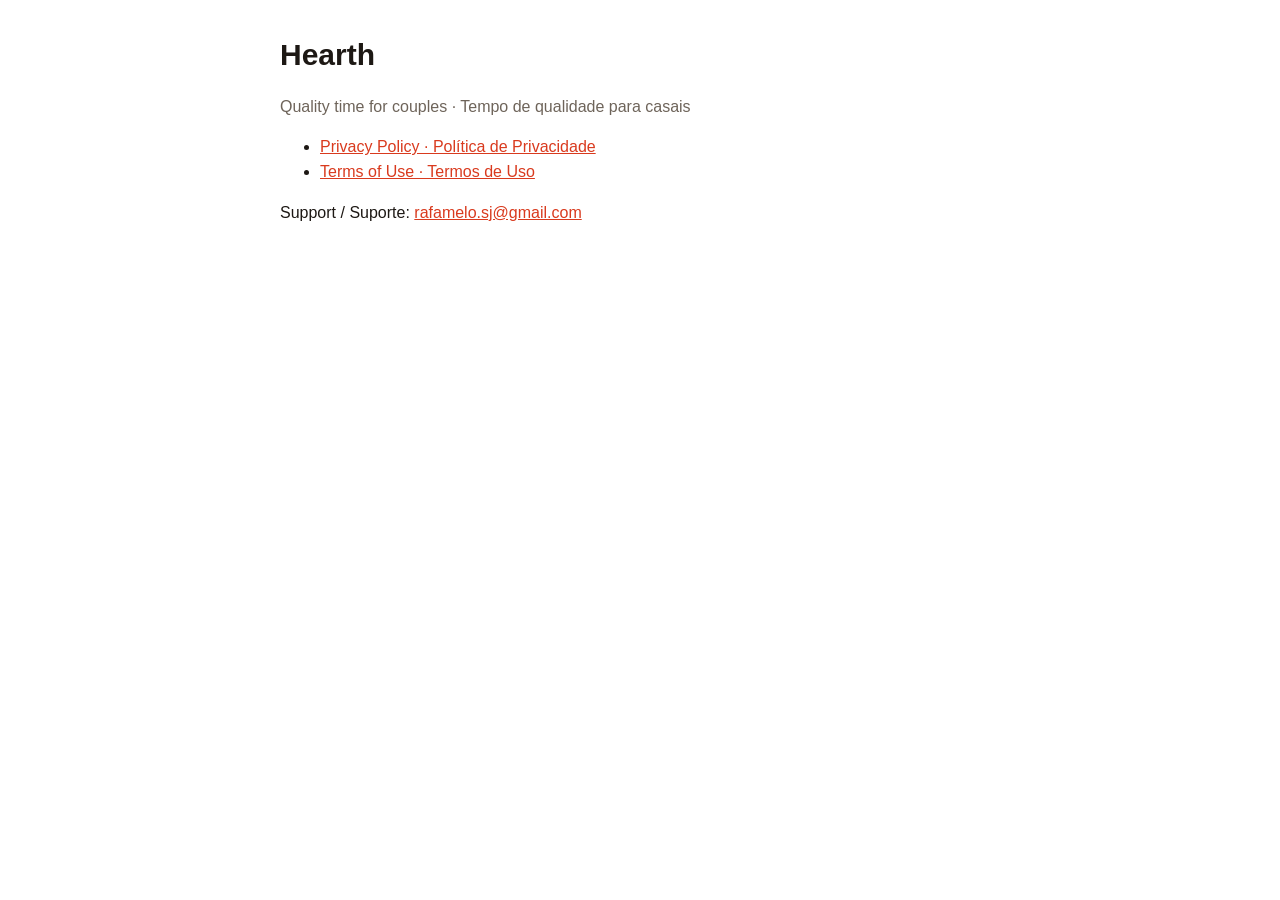
==== index.html @ b035c853 "Política de privacidade e termos do Hearth" ====
<!doctype html><html lang="en"><head><meta charset="utf-8"><meta name="viewport" content="width=device-width,initial-scale=1"><title>Hearth</title><link rel="stylesheet" href="style.css"></head><body>
<h1>Hearth</h1><p class="muted">Quality time for couples · Tempo de qualidade para casais</p>
<ul><li><a href="privacy.html">Privacy Policy · Política de Privacidade</a></li><li><a href="terms.html">Terms of Use · Termos de Uso</a></li></ul>
<p>Support / Suporte: <a href="mailto:rafamelo.sj@gmail.com">rafamelo.sj@gmail.com</a></p></body></html>
---- style.css ----
body{font-family:-apple-system,BlinkMacSystemFont,"Segoe UI",sans-serif;max-width:720px;margin:0 auto;padding:32px 20px;color:#1D1814;line-height:1.55;background:#fff}
h1{font-size:30px;margin:0 0 4px}h2{font-size:20px;margin-top:28px}small,.muted{color:#6E645A}a{color:#D93A1E}
hr{border:0;border-top:1px solid #EDE5DA;margin:36px 0}
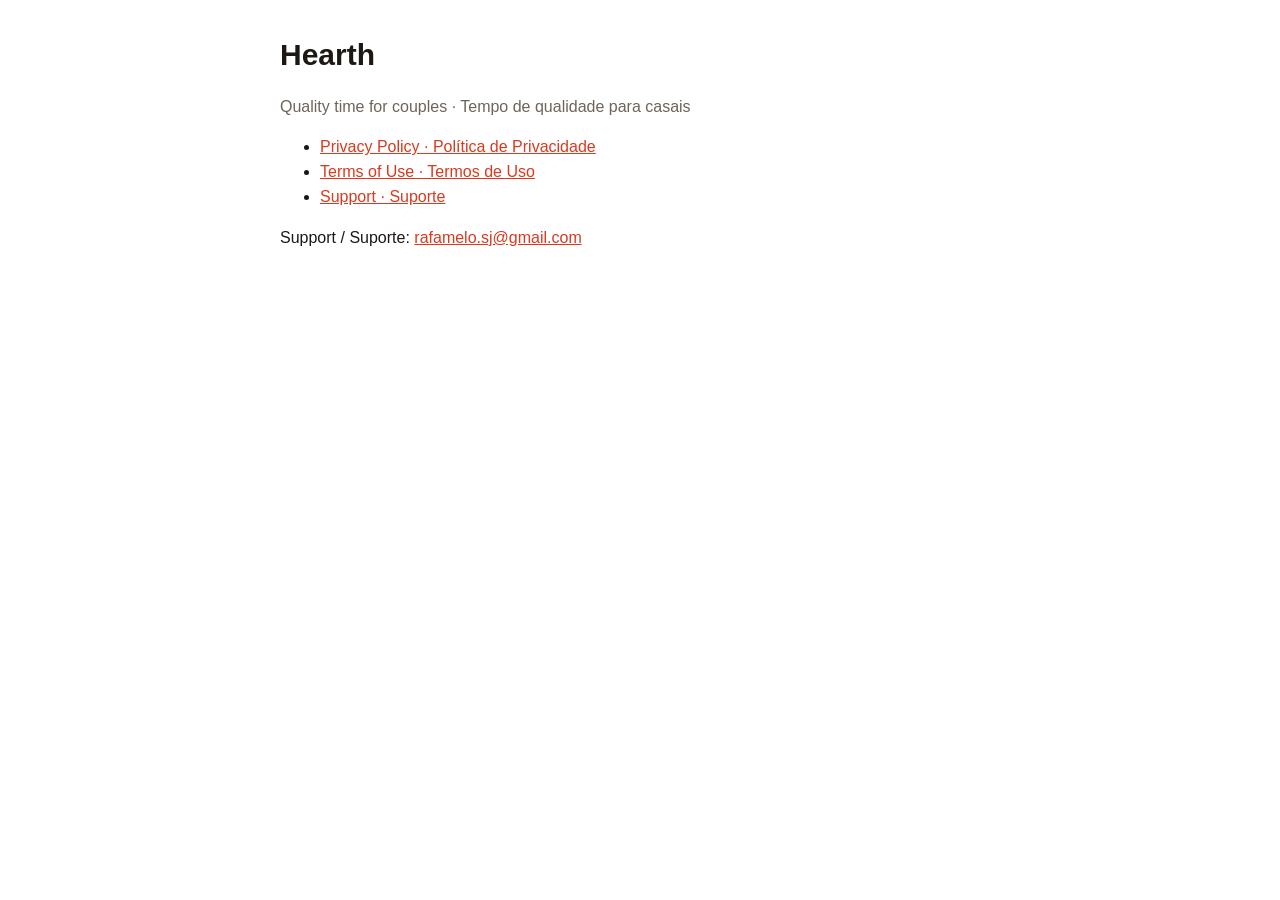
==== commit 9fca7faf: "Suporte e termos da assinatura obrigatória Co-Authored-By: Claude Opus 5.5 <noreply@anthropic.com>" ====
--- a/index.html
+++ b/index.html
@@ -1,4 +1,4 @@
 <!doctype html><html lang="en"><head><meta charset="utf-8"><meta name="viewport" content="width=device-width,initial-scale=1"><title>Hearth</title><link rel="stylesheet" href="style.css"></head><body>
 <h1>Hearth</h1><p class="muted">Quality time for couples · Tempo de qualidade para casais</p>
-<ul><li><a href="privacy.html">Privacy Policy · Política de Privacidade</a></li><li><a href="terms.html">Terms of Use · Termos de Uso</a></li></ul>
+<ul><li><a href="privacy.html">Privacy Policy · Política de Privacidade</a></li><li><a href="terms.html">Terms of Use · Termos de Uso</a></li><li><a href="support.html">Support · Suporte</a></li></ul>
 <p>Support / Suporte: <a href="mailto:rafamelo.sj@gmail.com">rafamelo.sj@gmail.com</a></p></body></html>
